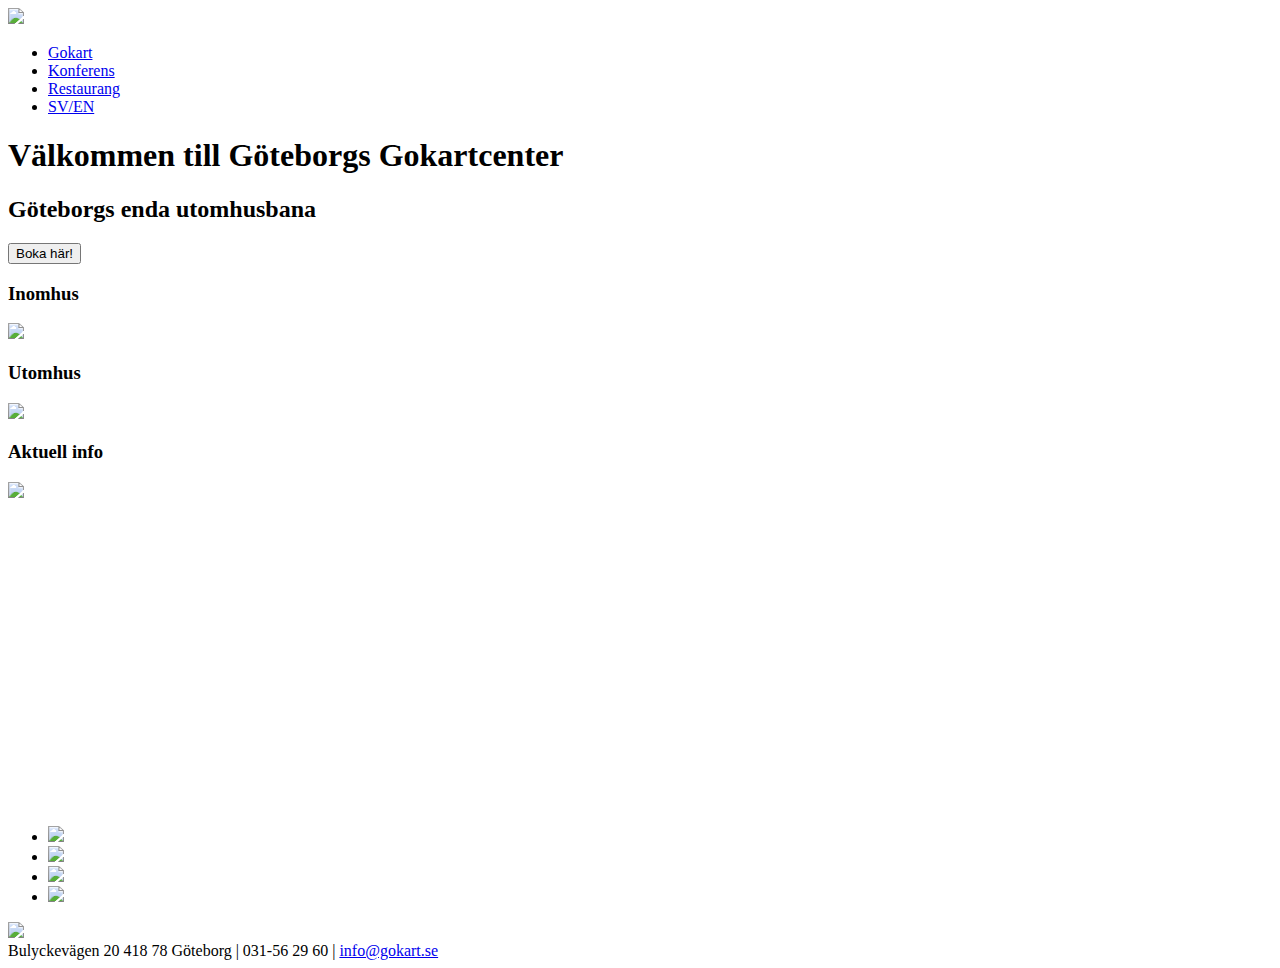
==== index.html @ c2efcf43 "fix" ====
<!DOCTYPE html>
<html lang="en">
  <head>
    <meta charset="UTF-8" />
    <meta name="viewport" content="width=device-width, initial-scale=1.0, minimum-scale=1" />
    <title>Göteborgs Gokartcenter</title>

    <link rel="stylesheet" href="css/reset.css" />
    <link rel="stylesheet" href="css/style_large.css" />
    <link rel="stylesheet" href="css/style_medium.css" />
    <link rel="stylesheet" href="css/style_small.css" />
    <link
      rel="stylesheet"
      href="https://use.fontawesome.com/releases/v5.14.0/css/all.css"
      integrity="sha384-HzLeBuhoNPvSl5KYnjx0BT+WB0QEEqLprO+NBkkk5gbc67FTaL7XIGa2w1L0Xbgc"
      crossorigin="anonymous"
    />
    <link
      href="https://fonts.googleapis.com/css2?family=Open+Sans&display=swap"
      rel="stylesheet"
    />

    <script src="scroll.js"></script>

  </head>
  <body>
    <!--------------------------------------------- HEADER  --------------------------------------------->

    <header>
      <div class="menu">
        <a href="#"><img src="images/logo.png" /></a>
        <nav>
          <ul>
            <li><a href="gokart.html">Gokart</a></li>
            <li><a href="#">Konferens</a></li>
            <li><a href="#">Restaurang</a></li>
            <li><a href="#">SV/EN</a></li>
          </ul>
        </nav>
      </div>

      <div class="hamburgerMenu">
        <i class="fas fa-bars"></i>
      </div>
    </header>

    <!--------------------------------------------- MAIN  --------------------------------------------->

    <main class="mainIndex">
      <div class="gokartMain">
        <div class="layer"></div>

        <div class="gokartText">
          <h1>Välkommen till Göteborgs Gokartcenter</h1>
          <h2>Göteborgs enda utomhusbana​​​​​​</h2>
          <button class="indexButton" onclick="location.href='/gokart.html'" type="button">
            Boka här!
          </button>
        </div>
      </div>

      <!---------- INDOORS / OUTDOORS / INFO  ---------->

      <div class="indoors">
        <h3>Inomhus</h3>
        <img src="images/indoors.jpg" />
      </div>

      <div class="outdoors">
        <h3>Utomhus</h3>
        <img src="images/outdoors.jpg" />
      </div>

      <div class="info">
        <h3>Aktuell info</h3>
        <img src="images/info.jpg" />
      </div>

      <!---------- VIDEOS  ---------->

      <div class="videos">
        <div class="videoContainer">
          <iframe
            src="https://www.youtube.com/embed/H_yxOlYNhbs"
            frameborder="0"
            allow="accelerometer; autoplay; clipboard-write; encrypted-media; gyroscope; picture-in-picture"
            allowfullscreen
          ></iframe>
        </div>

        <div class="videoContainer">
          <iframe
            src="https://www.youtube.com/embed/cJYloNNW_Yc"
            frameborder="0"
            allow="accelerometer; autoplay; clipboard-write; encrypted-media; gyroscope; picture-in-picture"
            allowfullscreen
          ></iframe>
        </div>
      </div>

      <!---------- SPONSORS  ---------->

      <div class="sponsorsTeam13">
        <ul>
          <li><img src="images/aspen.jpg" /></li>
          <li><img src="images/mekonomen.jpg" /></li>
          <li><img src="images/vasaboden.png" /></li>
          <li><img src="images/svetsmaskinservice.png" /></li>
        </ul>

        <img src="images/team13.jpg">

      </div>

    </main>
    

    <!--------------------------------------------- FOOTER  --------------------------------------------->

    <footer>
      <div class="contact">
        <span>
          Bulyckevägen 20 418 78 Göteborg | 031-56 29 60 | <a href="mailto:info@gokart.se">info@gokart.se</a>
        </span>
      </div>

      <div class="socmedia">
        <i class="fab fa-facebook"></i>
        <i class="fab fa-instagram"></i>
        <i class="fas fa-stopwatch-20"></i>
      </div>
    </footer>
  </body>
</html>
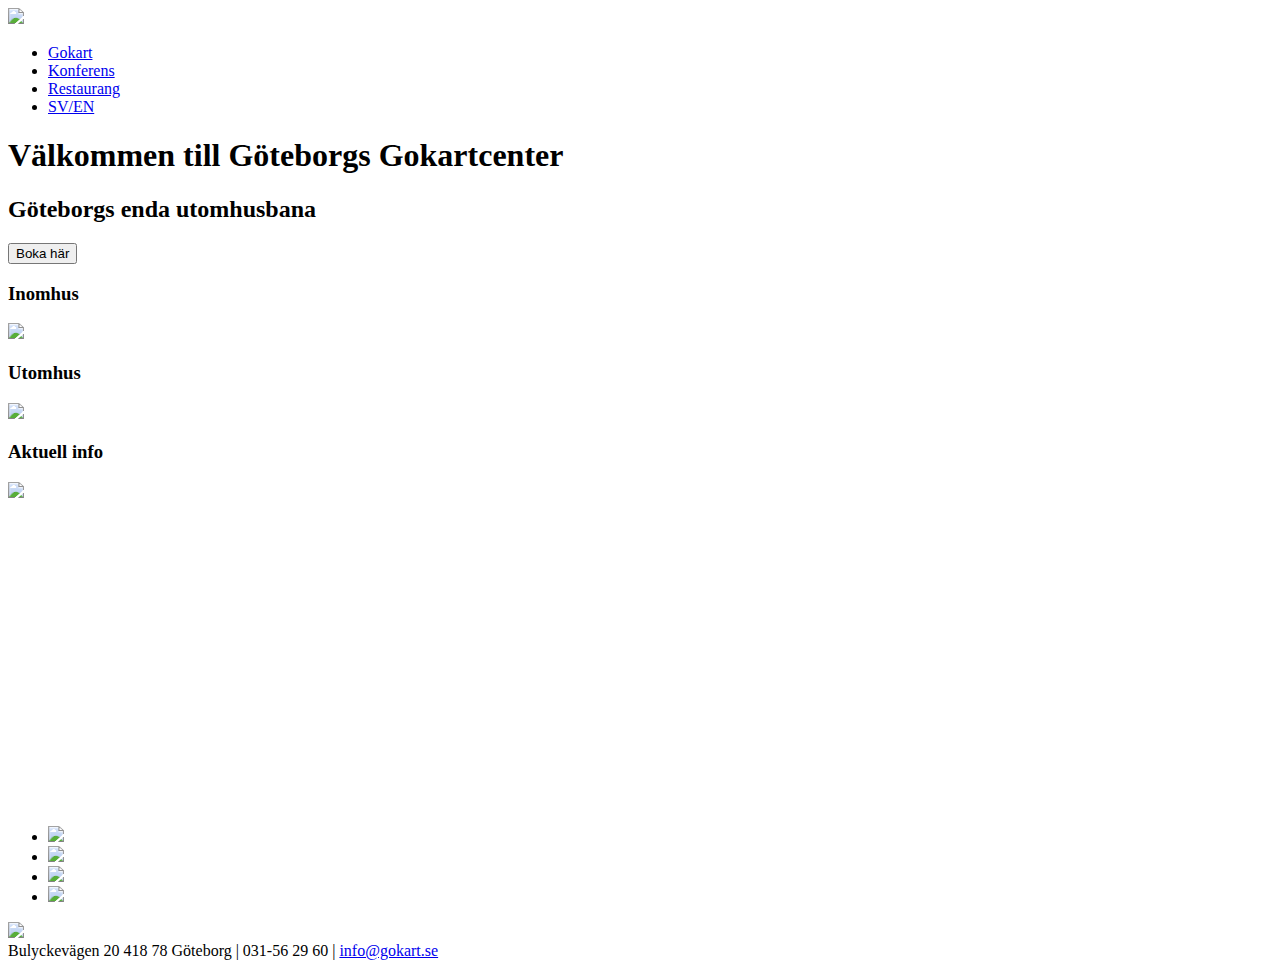
==== commit f90fbdc8: "fix" ====
--- a/index.html
+++ b/index.html
@@ -53,9 +53,16 @@
         <div class="gokartText">
           <h1>Välkommen till Göteborgs Gokartcenter</h1>
           <h2>Göteborgs enda utomhusbana​​​​​​</h2>
-          <button class="indexButton" onclick="location.href='/gokart.html'" type="button">
+
+          <form class="bookingButtonForm"action="gokart/gokart.html">
+            <button class="indexButton" type="submit">Boka här</button>
+         </form>
+
+        <!--
+          <button class="indexButton" onclick="window.location.href='gokart.html';" type="button">
             Boka här!
           </button>
+        -->
         </div>
       </div>
 
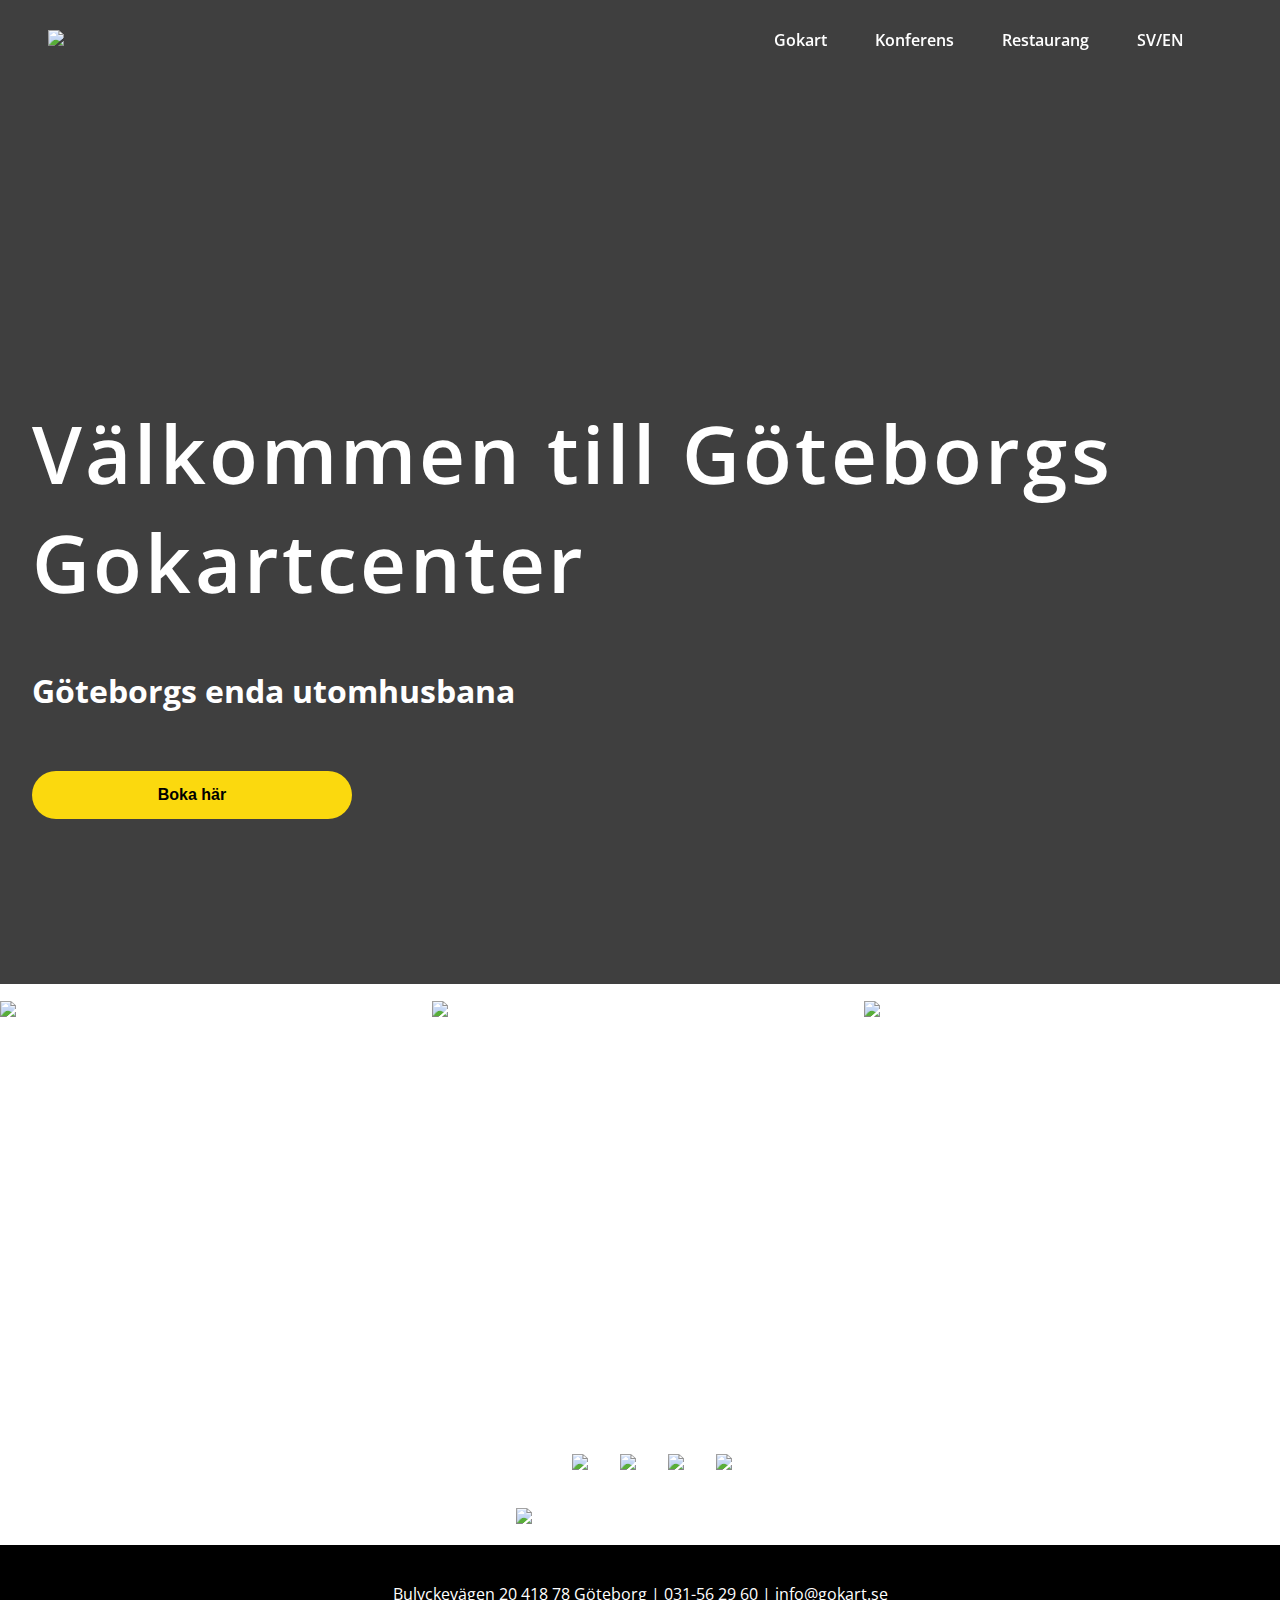
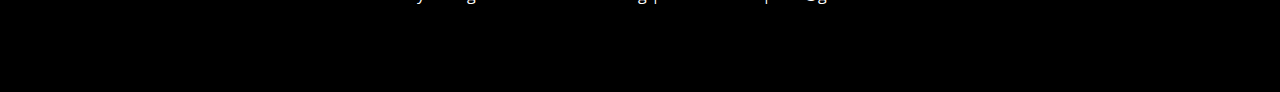
==== commit d4060e0e: "fixfix" ====
--- a/index.html
+++ b/index.html
@@ -26,23 +26,18 @@
   <body>
     <!--------------------------------------------- HEADER  --------------------------------------------->
 
-    <header>
-      <div class="menu">
-        <a href="#"><img src="images/logo.png" /></a>
-        <nav>
-          <ul>
-            <li><a href="gokart.html">Gokart</a></li>
-            <li><a href="#">Konferens</a></li>
-            <li><a href="#">Restaurang</a></li>
-            <li><a href="#">SV/EN</a></li>
-          </ul>
-        </nav>
-      </div>
-
-      <div class="hamburgerMenu">
-        <i class="fas fa-bars"></i>
-      </div>
-    </header>
+  <header>
+    <a href="#"><img src="images/logo.png" /></a>
+    <nav>
+      <ul>
+        <li><a href="gokart.html">Gokart</a></li>
+        <li><a href="#">Konferens</a></li>
+        <li><a href="#">Restaurang</a></li>
+        <li><a href="#">SV/EN</a></li>
+      </ul>
+      <div class="hamburgerMenu"><i class="fas fa-bars"></i></div>
+    </nav> 
+</header>
 
     <!--------------------------------------------- MAIN  --------------------------------------------->
 
@@ -54,15 +49,10 @@
           <h1>Välkommen till Göteborgs Gokartcenter</h1>
           <h2>Göteborgs enda utomhusbana​​​​​​</h2>
 
-          <form class="bookingButtonForm"action="gokart/gokart.html">
+          <form class="bookingButtonForm"action="gokart.html">
             <button class="indexButton" type="submit">Boka här</button>
          </form>
 
-        <!--
-          <button class="indexButton" onclick="window.location.href='gokart.html';" type="button">
-            Boka här!
-          </button>
-        -->
         </div>
       </div>
 
--- a/css/style_large.css
+++ b/css/style_large.css
@@ -0,0 +1,407 @@
+body {
+  display: grid;
+  grid-template-columns: auto;
+  grid-template-areas:
+    "header header header"
+    "main main main"
+    "footer footer footer";
+  background-color: white;
+  margin: 0;
+  font-family: "Open Sans", sans-serif;
+}
+
+/* --------------------- RUBRIKER & TEXT --------------------- */
+
+h1 {
+  font-size: 5rem;
+  font-weight: 600;
+  letter-spacing: .2rem;
+}
+
+h2 {
+  font-size: 2rem;
+  margin-top: 2rem;
+}
+
+h3 {
+  color: white;
+  font-size: 2rem;
+  font-weight: 600;
+}
+
+/* --------------------- HEADER --------------------- */
+
+header {
+  grid-area: header;
+  height: 5rem;
+  background-color: rgba(255, 255, 255, 0.0);
+  display: flex;
+  justify-content: space-between;
+  align-items: center;
+  padding-left: 3rem;
+  padding-right: 3rem;
+  position: fixed;
+  top: 0;
+  left: 0;
+  right: 0;
+  z-index: 100;
+}
+
+header.scroll {
+  background-color: rgba(255, 255, 255, 1.0);
+  transition: all 0.8s ease;
+}
+
+header.scroll nav a {
+  color: black;
+}
+
+header.scroll .hamburgerMenu {
+  color: black;
+}
+
+nav {
+  float: right;
+  display: flex;
+}
+
+nav ul {
+  display: flex;
+  justify-content: space-between;
+  list-style-type: none;
+}
+
+nav li {
+  margin-right: 3rem;
+}
+
+nav a {
+    color: white;
+    text-decoration: none;
+    font-size: 1rem;
+    font-weight: 600;
+  }
+
+nav a:hover {
+    color: white;
+    text-decoration: underline;
+  }  
+
+.hamburgerMenu {
+  color: white;
+}
+
+
+/* --------------------- MAIN --------------------- */
+
+.mainIndex {
+  grid-area: main;
+  display: grid;
+  grid-gap: 1rem;
+  grid-template-columns: 1fr 1fr 1fr;
+  grid-template-areas:
+    "gokart gokart gokart"
+    "indoors outdoors info"
+    "videos videos videos"
+    "sponsorsTeam13 sponsorsTeam13 sponsorsTeam13";
+  background-color: white;
+  margin-top: -0.5rem;
+}
+
+.mainBooking {
+  grid-area: main;
+  display: grid;
+  grid-template-areas:
+  "gokartBooking"
+  "sponsorsTeam13";
+  background-color: white;
+  margin-top: -0.5rem;
+}
+
+/*---------------------------------- GOKART (BAKGRUNDSBILD) ---------------------------------- */
+
+.gokartMain {
+  grid-area: gokart;
+  background-color: rgba(0, 0, 0, 0.5);
+  background-image: url(../images/index_background.jpg);
+  background-size: cover;
+  height: 60rem;
+  padding: 1rem;
+  position: relative;
+  display: flex;
+  justify-content: center;
+}
+
+.gokartBooking {
+  grid-area: gokart;
+  background-color: rgba(0, 0, 0, 0.5);
+  background-image: url(../images/index_background.jpg);
+  background-size: cover;
+  height: 75rem;
+  padding: 1rem;
+  position: relative;
+  display: flex;
+  justify-content: center;
+}
+
+.layer {
+  background-color: rgba(0, 0, 0, 0.5);
+  position: absolute;
+  top: 0;
+  left: 0;
+  width: 100%;
+  height: 100%;
+}
+
+.gokartText {
+  font-size: 2.5rem;
+  color: white;
+  padding: 1rem;
+  margin-top: 20rem;
+  z-index: 1;
+  animation-name: fade-in;
+  animation-duration: 4s;
+  
+}
+
+/*---------------------------------- VIDEO ---------------------------------- */
+
+.videos {
+  grid-area: videos;
+  display: flex;
+  padding: 0 1rem 1rem 1rem;
+  gap: 1rem;
+}
+
+.videoContainer {
+  position: relative;
+  width: 100%;
+  height: 0;
+  padding-bottom: 28.125%; /* 2x 16:9 aspect ratio */
+}
+
+iframe {
+  position: absolute;
+  top: 0;
+  left: 0;
+  width: 100%;
+  height: 100%;
+}
+
+/*
+
+How this works: The container element is given a zero height and a percentage bottom padding. 
+The percentage bottom padding is a percentage of the container width, so that gives it a fixed aspect ratio. 
+But in order to get the iframe to show up inside the zero-height container, 
+you need to make the container relative and the iframe absolute, positioned inside the div.
+
+*/
+
+/*---------------------------------- BUTTON ---------------------------------- */
+
+.indexButton, .bookingButton {
+  background-color: #fbd90e;
+  border: none;
+  border-radius: 20rem;
+  width: 20rem;
+  height: 3rem;
+  font-size: 1rem;
+  font-weight: bold;
+  margin-top: 2rem;
+}
+
+.indexButton:hover, .bookingButton:hover {
+  background-color: white;
+  border: solid black 0.1rem;
+  cursor: pointer;
+}
+
+@keyframes fade-in {
+  0% {
+    opacity: 0;
+  }
+  100% {
+    opacity: 1;
+  }
+}
+
+/*---------------------------------- INDOORS / OUTDOORS / INFO ---------------------------------- */
+
+.indoors {
+  grid-area: indoors;
+  position: relative;
+}
+
+.indoors img,
+.outdoors img,
+.info img {
+  height: auto;
+  width: 100%;
+}
+
+.outdoors {
+  grid-area: outdoors;
+  position: relative;
+}
+
+.info {
+  grid-area: info;
+  position: relative;
+  
+}
+
+.indoors h3,
+.outdoors h3,
+.info h3 {
+  position: absolute;
+  top: 2rem;
+  left: 2rem;
+}
+
+/*---------------------------------- SPONSORS ---------------------------------- */
+
+.sponsorsTeam13 {
+  grid-area: sponsorsTeam13;
+  background-color: white;
+  padding: 0 1rem 1rem 0;
+  max-width: 50rem;
+  margin: auto;
+}
+
+.sponsorsTeam13 img {
+  height: auto;
+  max-width: 100%;
+}
+
+.sponsorsTeam13 ul {
+  display: flex;
+  justify-content: space-between;
+  align-items: center;
+  
+}
+
+.sponsorsTeam13 li {
+  list-style-type: none;
+  margin: 1rem;
+}
+
+/* --------------- FORMULÄR ---------------- */
+
+.gokartBooking {
+  grid-area: gokartBooking;
+}
+
+.bookingForm {
+  margin-top: 10rem;
+  color: black;
+  width: 40rem;
+  background-color: white;
+  padding: 2rem;
+  animation-name: fade-in;
+  animation-duration: 4s;
+}
+
+.booking {
+  display: flex;
+  justify-content: center;
+  align-items: center;
+}
+
+input {
+  height: 1.5rem;
+}
+
+label {
+  padding: .5rem;
+}
+
+textarea {
+  height: 5rem;
+}
+
+.flex {
+  display: flex;  
+}
+
+.vertical {
+  flex-direction: column;
+}
+
+#type {
+  padding: 0.5rem;
+}
+
+.trackSelection {
+  display: flex;
+}
+
+.formContainer {
+  display: flex;
+  justify-content: space-between;
+  align-items: center;
+}
+
+.formContainer a {
+  color: black;
+  text-decoration: none;
+}
+
+.formContainer a:hover {
+  text-decoration: underline;
+}
+
+.big {
+  margin-bottom: 1rem;
+  margin-top: 0.5rem;
+  font-weight: bold;
+}
+
+.info {
+  color: black;
+  font-size: 1rem;
+}
+
+/* --------------------- FOOTER --------------------- */
+
+footer {
+  grid-area: footer;
+  background-color: black;
+  display: flex;
+  flex-direction: column;
+  align-items: center;
+  justify-content: center;
+  color: white;
+  text-align: center;
+}
+
+.contact {
+  display: flex;
+  color: white;
+  align-items: center;
+  flex-direction: column;
+  padding: 2rem;
+}
+
+.contact > * {
+  margin: 0.5rem;
+}
+
+.contact a {
+  text-decoration: none;
+  color: white;
+}
+
+.contact a:hover {
+  text-decoration: underline;
+}
+
+.contact span {
+  line-height: 1.2rem;
+}
+
+.socmedia {
+  font-size: 2rem;
+  color: white;
+  text-align: center;
+  padding-bottom: 3rem;
+}
